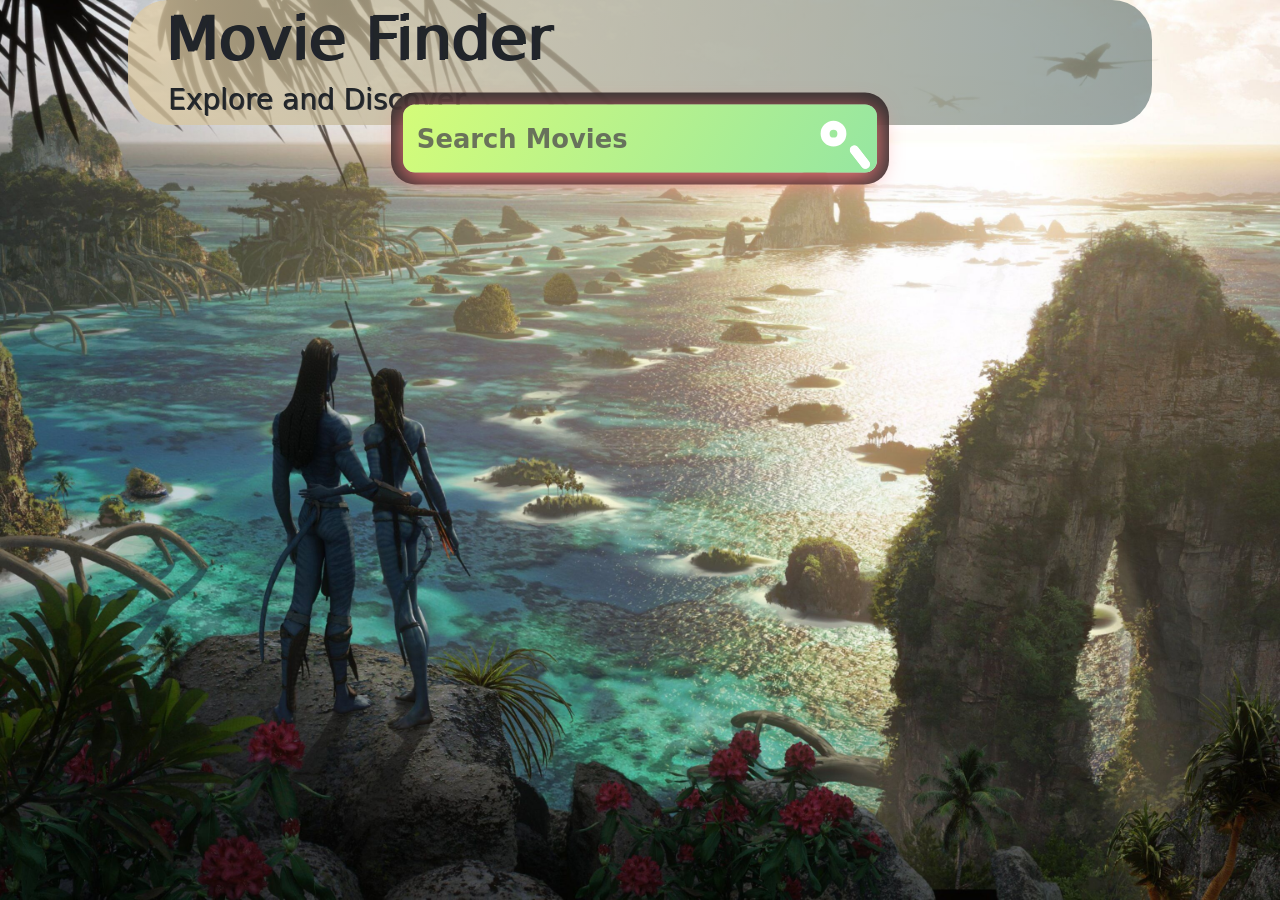
==== index.html @ 80acf5f8 "version_1.1" ====
<!DOCTYPE html>
<html lang="en">

<head>
  <meta charset="UTF-8">
  <meta http-equiv="X-UA-Compatible" content="IE=edge">
  <meta name="viewport" content="width=device-width, initial-scale=1.0">
  <title>Document</title>
  <link rel="stylesheet" href="Mfind.css">
  <link rel="shortcut icon" href="images/favicon.png" type="image/x-icon">
  <link href="https://cdn.jsdelivr.net/npm/bootstrap@5.3.0-alpha1/dist/css/bootstrap.min.css" rel="stylesheet"
    integrity="sha384-GLhlTQ8iRABdZLl6O3oVMWSktQOp6b7In1Zl3/Jr59b6EGGoI1aFkw7cmDA6j6gD" crossorigin="anonymous">
</head>


<body>
  <div class="main_banner">
    <div class="banner">
      <div class="banner_head">
        <h2>
          Movie Finder
        </h2>
        <h3>
          Explore and Discover
        </h3>
      </div>
    </div>
    <div class="banner_search">
      <!-- custom search unit - start-->
      <div id="cover">
        <!-- <form method="get" action=""> -->
        <div class="tb">
          <div class="td"><input type="text" placeholder="Search Movies" required autocomplete="on" id="keyword"></div>
          <div class="td" id="s-cover">
            <button id="keysearch">
              <div id="s-circle"></div>
              <span></span>
            </button>
          </div>
        </div>
        <!-- </form> -->
      </div>
      <!-- custom search unit - start-->
    </div>
    <div id="info_data">

    </div>
  </div>

  <button type="button" class="btn btn-primary" data-bs-toggle="modal" data-bs-target="#modalOvr" style="display: none;">
    Launch demo modal
  </button>

  <!-- Modal -->
  <div class="modal fade" id="modalOvr" tabindex="-1" aria-labelledby="modalTitle" aria-hidden="true">
    <div class="modal-dialog">
      <div class="modal-content">
        <div class="modal-header">
          <h1 class="modal-title fs-5" id="modalTitle"></h1>
          <button type="button" class="btn-close" data-bs-dismiss="modal" aria-label="Close"></button>
        </div>
        <div class="modal-body" id="modalBody">
        </div>
      </div>
    </div>
  </div>

  <script src="https://cdn.jsdelivr.net/npm/bootstrap@5.3.0-alpha1/dist/js/bootstrap.bundle.min.js"
    integrity="sha384-w76AqPfDkMBDXo30jS1Sgez6pr3x5MlQ1ZAGC+nuZB+EYdgRZgiwxhTBTkF7CXvN" crossorigin="anonymous">
  </script>
  <script src="movieLogic.js"></script>
</body>

</html>
---- Mfind.css ----
body {
    background-image: url("images/bg1.jpg");
    background-repeat: no-repeat;
    background-position: center;
    background-size: cover;
    background-attachment: fixed;
    font-family: 'Source Sans Pro', Arial, sans-serif;
}

h2 {
    font-size: 3.8em !important;
    font-weight: bolder;
    margin: 0px;
    margin-top: 10px;
    text-shadow: -3px 1px 0px rgba(33, 36, 45, 1);
}

h3 {
    margin-top: 0px;
    font-size: 1.7em;
    text-shadow: 1px .5px 0px rgba(33, 36, 45, 0.881);
}

div.main_banner {
    width: 80%;
    margin: auto;
}

div.banner {
    border-radius: 40px;
    height: 20%;
    display: flex;
    background-image: linear-gradient(to right, #decba4c9, #425a5a8a);
}

div.banner_head {
    display: flex;
    flex-direction: column;
    justify-content: flex-start;
    padding-top: 2px;
    padding-left: 40px;
}

div.banner_search {
    display: flex;
    flex-direction: column;
    justify-content: center;
    align-items: center;
    padding-top: 30px;
    margin-top: 10px;
}

.tb {
    display: table;
    width: 100%;
}

.td {
    display: table-cell;
    vertical-align: middle;
}

input,
button {
    color: black;
    font-family: 'Source Sans Pro', Arial, sans-serif;
    padding: 0;
    margin: 0;
    border: 0;
    background-color: transparent;
}

#cover {
    width: 790px;
    padding: 10px;
    margin: -83px auto 0 auto;
    background-image: linear-gradient(120deg, #d4fc79 0%, #96e6a1 100%);
    border-radius: 20px;
    box-shadow: 0 10px 40px #ff7c7c, 0 0 0 20px #2d2a2aeb;
    transform: scale(0.6);
}

form {
    height: 96px;
}

input[type="text"] {
    width: 100%;
    height: 93px;
    font-size: 43px;
    padding-left: 13px;
    line-height: 0.5;
    font-weight: 580;
}

input[type="text"]::placeholder {
    color: rgba(82, 80, 80, 0.797);
}

#s-cover {
    width: 1px;
    padding-left: 35px;
}

button {
    position: relative;
    display: block;
    width: 84px;
    height: 90px;
    cursor: pointer;
}

#s-circle {
    position: relative;
    top: -8px;
    left: 0;
    width: 43px;
    height: 43px;
    margin-top: 0;
    border-width: 15px;
    border: 15px solid #fff;
    background-color: transparent;
    border-radius: 50%;
    transition: 0.5s ease all;
}

button span {
    position: absolute;
    top: 68px;
    left: 43px;
    display: block;
    width: 45px;
    height: 15px;
    background-color: transparent;
    border-radius: 10px;
    transform: rotateZ(52deg);
    transition: 0.5s ease all;
}

button span:before,
button span:after {
    content: "";
    position: absolute;
    bottom: 0;
    right: 0;
    width: 45px;
    height: 15px;
    background-color: #fff;
    border-radius: 10px;
    transform: rotateZ(0);
    transition: 0.5s ease all;
}

#s:hover {
    cursor: pointer;
}

#s-cover:hover #s-circle {
    top: -1px;
    width: 67px;
    height: 15px;
    border-width: 0;
    background-color: #fff;
    border-radius: 20px;
}

#s-cover:hover span {
    top: 50%;
    left: 56px;
    width: 25px;
    margin-top: -9px;
    transform: rotateZ(0);
}

#s-cover:hover button span:before {
    bottom: 11px;
    transform: rotateZ(52deg);
}

#s-cover:hover button span:after {
    bottom: -11px;
    transform: rotateZ(-52deg);
}

#s-cover:hover button span:before,
#s-cover:hover button span:after {
    right: -6px;
    width: 40px;
    background-color: #fff;
}

#info_data {
    display: flex;
    flex-direction: row;
    justify-content: space-between;
    flex-wrap: wrap;
}

div.movie_card {
    width: 23%;
    border-radius: 15px;
    border: 0px groove rgb(56, 55, 55);
    display: flex;
    flex-direction: column;
    justify-content: center;
    align-items: center;
    margin-bottom: 20px;
}

div.movie_card img {
    margin-top: 7px;
    box-shadow: 0 14px 18px 0 rgb(0, 0, 0), 0 6px 20px 0 rgb(0, 0, 0);
    width: 200px;
    transition: width 0.5s;
}

div.movie_card img:hover {
    width: 220px; 
}

p.reldate {
    background-color: #cadb0fee;
    padding: 4px;
    border-radius: 15px;
    font-weight: 700;
    box-shadow: rgba(0, 0, 0, 0.25) 0px 14px 28px, rgba(0, 0, 0, 0.22) 0px 10px 10px;
}

div.movie_card p {
    margin: 0px;
}

.t1 {
    padding: 4px;
    font-weight: 900;
    text-shadow: 0 0 2px #f1e508, 0 0 3px #13ea45;
}

.mtitle {
    background: #f64c46a6;
    border: 1px solid #FF4742;
    border-radius: 6px;
    box-shadow: rgba(0, 0, 0, 0.1) 1px 2px 4px;
    box-sizing: border-box;
    color: #130808;
    font-weight: 800;
    outline: 0;
    text-align: center;
    text-rendering: geometricprecision;
    text-transform: none;
    text-shadow: 0 0 2px #f1e508, 0 0 3px #13ea45;
    height: 30px;
    margin-bottom: 3px;
}

.r1 {
    border-radius: 60px;
    border: 18px groove rgba(124, 61, 90, 0.851);
}

div.movie_row1 {
    display: flex;
    flex-direction: row;
    justify-content: space-between;
}

div.movie_row1 div {
    align-self: center;
    margin-left: 20px;
    margin-right: 20px;
    margin-bottom: 4px;
}

.hidden {
    display: none;
}

.button-24 {
    background: #FF4742;
    border: 1px solid #FF4742;
    border-radius: 6px;
    box-shadow: rgba(0, 0, 0, 0.1) 1px 2px 4px;
    box-sizing: border-box;
    color: #FFFFFF;
    cursor: pointer;
    display: inline-block;
    font-weight: 800;
    outline: 0;
    text-align: center;
    text-rendering: geometricprecision;
    text-transform: none;
    height: 30px;
    margin-bottom: 3px;
}

.button-24:hover,
.button-24:active {
    background-color: initial;
    background-position: 0 0;
    color: #FF4742;
}

.button-24:active {
    opacity: .5;
}

div#modalBody {
    background-image: linear-gradient(to right, #decba490, #3e515181);
}

@media screen and (max-width: 480px) {
    #cover {
        width: 450px;
        padding: 7px;
        margin: 4px;
    }

    #info_data {
        display: flex;
        flex-direction: column;
        align-items: center;
        justify-content: center;
    }

    h2 {
        font-size: 2em !important;
    }

    h3 {
        font-size: 1em;
    }

    div.banner {
        margin-top: 5px;
        background-image: linear-gradient(to right, #bea36d, #425a5aa2);
    }

    div.banner_search {
        padding: 5px;
    }

    div.movie_card {
        width: 80%;
    }
}
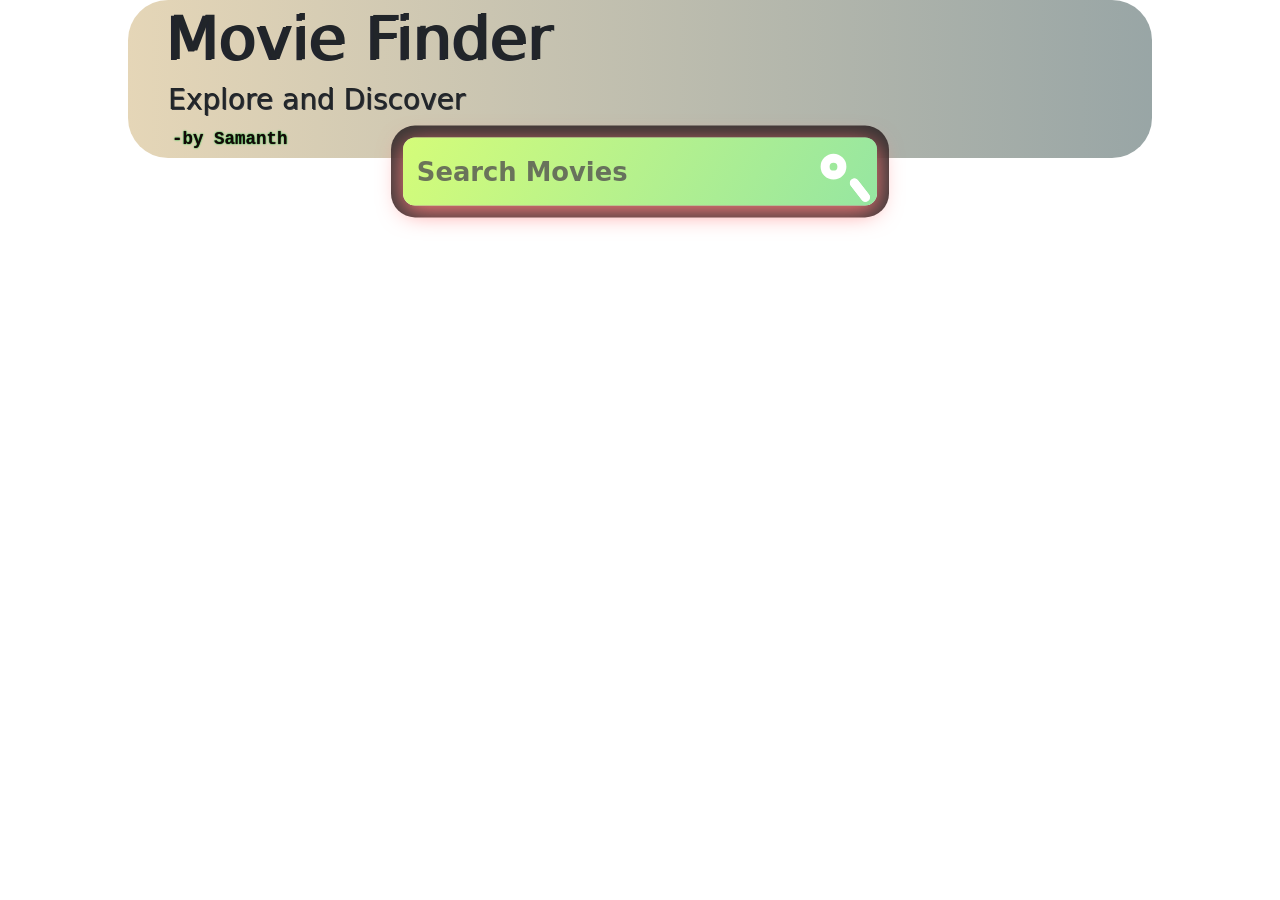
==== commit e8456bc0: "commit_7 seventhversion" ====
--- a/index.html
+++ b/index.html
@@ -1,74 +1,116 @@
 <!DOCTYPE html>
 <html lang="en">
+  <head>
+    <meta charset="UTF-8" />
+    <meta http-equiv="X-UA-Compatible" content="IE=edge" />
+    <meta name="viewport" content="width=device-width, initial-scale=1.0" />
 
-<head>
-  <meta charset="UTF-8">
-  <meta http-equiv="X-UA-Compatible" content="IE=edge">
-  <meta name="viewport" content="width=device-width, initial-scale=1.0">
-  <title>Document</title>
-  <link rel="stylesheet" href="Mfind.css">
-  <link rel="shortcut icon" href="images/favicon.png" type="image/x-icon">
-  <link href="https://cdn.jsdelivr.net/npm/bootstrap@5.3.0-alpha1/dist/css/bootstrap.min.css" rel="stylesheet"
-    integrity="sha384-GLhlTQ8iRABdZLl6O3oVMWSktQOp6b7In1Zl3/Jr59b6EGGoI1aFkw7cmDA6j6gD" crossorigin="anonymous">
-</head>
+    <meta
+      name="description"
+      content="Find/Search for any national/international movie"
+    />
+    <meta property="og:title" content="MovieFind-Samanth" />
+    <meta property="og:url" content="https://findthemovie.netlify.app/" />
+    <meta
+      property="og:description"
+      content="Find/Search for any national/international movie"
+    />
+    <meta
+      property="og:image:secure_url"
+      itemprop="image"
+      content="https://imgur.com/a/Z5zgWaQ"
+    />
+    <meta property="og:type" content="website" />
 
+    <title>Find your Movie</title>
+    <link rel="stylesheet" href="Mfind.css" />
+    <link rel="shortcut icon" href="images/favicon.png" type="image/x-icon" />
+    <link
+      href="https://cdn.jsdelivr.net/npm/bootstrap@5.3.0-alpha1/dist/css/bootstrap.min.css"
+      rel="stylesheet"
+      integrity="sha384-GLhlTQ8iRABdZLl6O3oVMWSktQOp6b7In1Zl3/Jr59b6EGGoI1aFkw7cmDA6j6gD"
+      crossorigin="anonymous"
+    />
+  </head>
 
-<body>
-  <div class="main_banner">
-    <div class="banner">
-      <div class="banner_head">
-        <h2>
-          Movie Finder
-        </h2>
-        <h3>
-          Explore and Discover
-        </h3>
+  <body>
+    <div class="main_banner">
+      <div class="banner">
+        <div class="banner_head">
+          <h2>Movie Finder</h2>
+          <h3>
+            Explore and Discover
+            <h5><code class="t2 c1">-by Samanth</code></h5>
+          </h3>
+        </div>
       </div>
+      <div class="banner_search">
+        <!-- custom search unit - start-->
+        <div id="cover">
+          <!-- <form method="get" action=""> -->
+          <div class="tb">
+            <div class="td">
+              <input
+                type="text"
+                placeholder="Search Movies"
+                required
+                autocomplete="on"
+                id="keyword"
+              />
+            </div>
+            <div class="td" id="s-cover">
+              <button id="keysearch">
+                <div id="s-circle"></div>
+                <span></span>
+              </button>
+            </div>
+          </div>
+          <!-- </form> -->
+        </div>
+        <!-- custom search unit - start-->
+      </div>
+      <div id="info_data"></div>
     </div>
-    <div class="banner_search">
-      <!-- custom search unit - start-->
-      <div id="cover">
-        <!-- <form method="get" action=""> -->
-        <div class="tb">
-          <div class="td"><input type="text" placeholder="Search Movies" required autocomplete="on" id="keyword"></div>
-          <div class="td" id="s-cover">
-            <button id="keysearch">
-              <div id="s-circle"></div>
-              <span></span>
-            </button>
+
+    <button
+      type="button"
+      class="btn btn-primary"
+      data-bs-toggle="modal"
+      data-bs-target="#modalOvr"
+      style="display: none"
+    >
+      Launch demo modal
+    </button>
+
+    <!-- Modal -->
+    <div
+      class="modal fade"
+      id="modalOvr"
+      tabindex="-1"
+      aria-labelledby="modalTitle"
+      aria-hidden="true"
+    >
+      <div class="modal-dialog">
+        <div class="modal-content">
+          <div class="modal-header">
+            <h1 class="modal-title fs-5" id="modalTitle"></h1>
+            <button
+              type="button"
+              class="btn-close"
+              data-bs-dismiss="modal"
+              aria-label="Close"
+            ></button>
           </div>
-        </div>
-        <!-- </form> -->
-      </div>
-      <!-- custom search unit - start-->
-    </div>
-    <div id="info_data">
-
-    </div>
-  </div>
-
-  <button type="button" class="btn btn-primary" data-bs-toggle="modal" data-bs-target="#modalOvr" style="display: none;">
-    Launch demo modal
-  </button>
-
-  <!-- Modal -->
-  <div class="modal fade" id="modalOvr" tabindex="-1" aria-labelledby="modalTitle" aria-hidden="true">
-    <div class="modal-dialog">
-      <div class="modal-content">
-        <div class="modal-header">
-          <h1 class="modal-title fs-5" id="modalTitle"></h1>
-          <button type="button" class="btn-close" data-bs-dismiss="modal" aria-label="Close"></button>
-        </div>
-        <div class="modal-body" id="modalBody">
+          <div class="modal-body" id="modalBody"></div>
         </div>
       </div>
     </div>
-  </div>
 
-  <script src="https://cdn.jsdelivr.net/npm/bootstrap@5.3.0-alpha1/dist/js/bootstrap.bundle.min.js"
-    integrity="sha384-w76AqPfDkMBDXo30jS1Sgez6pr3x5MlQ1ZAGC+nuZB+EYdgRZgiwxhTBTkF7CXvN" crossorigin="anonymous">
-  </script>
-  <script src="movieLogic.js"></script>
-</body>
-
-</html>+    <script
+      src="https://cdn.jsdelivr.net/npm/bootstrap@5.3.0-alpha1/dist/js/bootstrap.bundle.min.js"
+      integrity="sha384-w76AqPfDkMBDXo30jS1Sgez6pr3x5MlQ1ZAGC+nuZB+EYdgRZgiwxhTBTkF7CXvN"
+      crossorigin="anonymous"
+    ></script>
+    <script src="movieLogic.js"></script>
+  </body>
+</html>
--- a/Mfind.css
+++ b/Mfind.css
@@ -1,345 +1,411 @@
 body {
-    background-image: url("images/bg1.jpg");
-    background-repeat: no-repeat;
-    background-position: center;
-    background-size: cover;
-    background-attachment: fixed;
-    font-family: 'Source Sans Pro', Arial, sans-serif;
+  background-image: url("images/bg3.jpg");
+  background-repeat: no-repeat;
+  background-position: center;
+  background-size: cover;
+  background-attachment: fixed;
+  font-family: "Source Sans Pro", Arial, sans-serif;
 }
 
 h2 {
-    font-size: 3.8em !important;
-    font-weight: bolder;
-    margin: 0px;
-    margin-top: 10px;
-    text-shadow: -3px 1px 0px rgba(33, 36, 45, 1);
+  font-size: 3.8em !important;
+  font-weight: bolder;
+  margin: 0px;
+  margin-top: 10px;
+  text-shadow: -3px 1px 0px rgba(33, 36, 45, 1);
 }
 
 h3 {
-    margin-top: 0px;
-    font-size: 1.7em;
-    text-shadow: 1px .5px 0px rgba(33, 36, 45, 0.881);
+  margin-top: 0px;
+  font-size: 1.7em;
+  text-shadow: 1px 0.5px 0px rgba(33, 36, 45, 0.881);
 }
 
 div.main_banner {
-    width: 80%;
-    margin: auto;
+  width: 80%;
+  margin: auto;
 }
 
 div.banner {
-    border-radius: 40px;
-    height: 20%;
-    display: flex;
-    background-image: linear-gradient(to right, #decba4c9, #425a5a8a);
+  border-radius: 40px;
+  height: 20%;
+  display: flex;
+  background-image: linear-gradient(to right, #decba4c9, #425a5a8a);
 }
 
 div.banner_head {
+  display: flex;
+  flex-direction: column;
+  justify-content: flex-start;
+  padding-top: 2px;
+  padding-left: 40px;
+}
+
+div.banner_search {
+  display: flex;
+  flex-direction: column;
+  justify-content: center;
+  align-items: center;
+  padding-top: 30px;
+  margin-top: 10px;
+}
+
+.tb {
+  display: table;
+  width: 100%;
+}
+
+.td {
+  display: table-cell;
+  vertical-align: middle;
+}
+
+input,
+button {
+  color: black;
+  font-family: "Source Sans Pro", Arial, sans-serif;
+  padding: 0;
+  margin: 0;
+  border: 0;
+  background-color: transparent;
+}
+
+#cover {
+  width: 790px;
+  padding: 10px;
+  margin: -83px auto 0 auto;
+  background-image: linear-gradient(120deg, #d4fc79 0%, #96e6a1 100%);
+  border-radius: 20px;
+  box-shadow: 0 10px 40px #ff7c7c, 0 0 0 20px #2d2a2aeb;
+  transform: scale(0.6);
+}
+
+form {
+  height: 96px;
+}
+
+input[type="text"] {
+  width: 100%;
+  height: 93px;
+  font-size: 43px;
+  padding-left: 13px;
+  line-height: 0.5;
+  font-weight: 580;
+}
+
+input[type="text"]::placeholder {
+  color: rgba(82, 80, 80, 0.797);
+}
+
+#s-cover {
+  width: 1px;
+  padding-left: 35px;
+}
+
+button {
+  position: relative;
+  display: block;
+  width: 84px;
+  height: 90px;
+  cursor: pointer;
+}
+
+#s-circle {
+  position: relative;
+  top: -8px;
+  left: 0;
+  width: 43px;
+  height: 43px;
+  margin-top: 0;
+  border-width: 15px;
+  border: 15px solid #fff;
+  background-color: transparent;
+  border-radius: 50%;
+  transition: 0.5s ease all;
+}
+
+button span {
+  position: absolute;
+  top: 68px;
+  left: 43px;
+  display: block;
+  width: 45px;
+  height: 15px;
+  background-color: transparent;
+  border-radius: 10px;
+  transform: rotateZ(52deg);
+  transition: 0.5s ease all;
+}
+
+button span:before,
+button span:after {
+  content: "";
+  position: absolute;
+  bottom: 0;
+  right: 0;
+  width: 45px;
+  height: 15px;
+  background-color: #fff;
+  border-radius: 10px;
+  transform: rotateZ(0);
+  transition: 0.5s ease all;
+}
+
+#s:hover {
+  cursor: pointer;
+}
+
+#s-cover:hover #s-circle {
+  top: -1px;
+  width: 67px;
+  height: 15px;
+  border-width: 0;
+  background-color: #fff;
+  border-radius: 20px;
+}
+
+#s-cover:hover span {
+  top: 50%;
+  left: 56px;
+  width: 25px;
+  margin-top: -9px;
+  transform: rotateZ(0);
+}
+
+#s-cover:hover button span:before {
+  bottom: 11px;
+  transform: rotateZ(52deg);
+}
+
+#s-cover:hover button span:after {
+  bottom: -11px;
+  transform: rotateZ(-52deg);
+}
+
+#s-cover:hover button span:before,
+#s-cover:hover button span:after {
+  right: -6px;
+  width: 40px;
+  background-color: #fff;
+}
+
+#info_data {
+  display: flex;
+  flex-direction: row;
+  justify-content: space-between;
+  flex-wrap: wrap;
+}
+
+div.movie_card {
+  width: 24%;
+  border-radius: 15px;
+  border: 0px groove rgb(56, 55, 55);
+  display: flex;
+  flex-direction: column;
+  justify-content: center;
+  align-items: center;
+  margin-bottom: 20px;
+}
+
+div.movie_card img {
+  margin-top: 7px;
+  box-shadow: 0 14px 18px 0 rgb(0, 0, 0), 0 6px 20px 0 rgb(0, 0, 0);
+  width: 200px;
+  transition: width 0.5s;
+}
+
+div.movie_card img:hover {
+  width: 220px;
+}
+
+p.reldate {
+  background-color: #cadb0fee;
+  padding: 4px;
+  border-radius: 15px;
+  font-weight: 700;
+  box-shadow: rgba(0, 0, 0, 0.25) 0px 14px 28px,
+    rgba(0, 0, 0, 0.22) 0px 10px 10px;
+}
+
+div.movie_card p {
+  margin: 0px !important;
+}
+
+.t1 {
+  padding: 4px;
+  font-weight: 900;
+  text-shadow: 0 0 2px #f1e508, 0 0 3px #13ea45;
+}
+.t2 {
+  padding: 4px;
+  font-weight: 900;
+  text-shadow: 0 0 1px #111001a4, 0 0 2px #13ea45;
+}
+
+.c1 {
+  color: #130808;
+}
+
+#modalTitle {
+  background: #f64c46a6;
+  border: 1px solid #ff4742;
+  border-radius: 6px;
+  box-shadow: rgba(0, 0, 0, 0.1) 1px 2px 4px;
+  box-sizing: border-box;
+  color: #130808;
+  font-weight: 800;
+  font-size: medium !important;
+  outline: 0;
+  text-align: center;
+  text-rendering: geometricprecision;
+  text-transform: none;
+  text-shadow: 0 0 2px #f1e508, 0 0 3px #13ea45;
+  height: 30px;
+  margin-bottom: 3px;
+}
+
+.r1 {
+  border-radius: 60px;
+  border: 18px groove rgba(124, 61, 90, 0.851);
+}
+
+div.movie_row1 {
+  display: flex;
+  flex-direction: row;
+  justify-content: space-between;
+}
+
+div.movie_row1 div {
+  align-self: center;
+  margin-left: 20px;
+  margin-right: 20px;
+  margin-bottom: 4px;
+}
+
+div.movie_row2 {
+  display: flex;
+  flex-direction: row;
+  justify-content: space-between;
+}
+
+div.movie_row3 {
+  display: flex;
+  flex-direction: row;
+  justify-content: center;
+}
+
+div.movie_row2 *,
+div.movie_row3 * {
+  margin: 10px;
+}
+
+.hidden {
+  display: none;
+}
+
+.button-24 {
+  background: #ff4742;
+  border: 1px solid #ff4742;
+  border-radius: 6px;
+  box-shadow: rgba(0, 0, 0, 0.1) 1px 2px 4px;
+  box-sizing: border-box;
+  color: #ffffff;
+  cursor: pointer;
+  display: inline-block;
+  font-weight: 800;
+  width: 50%;
+  outline: 0;
+  text-align: center;
+  text-rendering: geometricprecision;
+  text-transform: none;
+  height: 30px;
+  margin-bottom: 3px;
+  padding: 5px;
+}
+
+.button-24:hover,
+.button-24:active {
+  background-color: initial;
+  background-position: 0 0;
+  color: #ff4742;
+}
+
+.button-24:active {
+  opacity: 0.5;
+}
+
+div#modalBody {
+  background-image: linear-gradient(to right, #decba490, #3e515181);
+}
+
+table {
+  overflow: auto;
+}
+
+th,
+td {
+  border: 3px groove rgba(0, 0, 0, 0.39) !important;
+  border-radius: 5px !important;
+  border-collapse: collapse;
+}
+
+th {
+  text-align: center;
+}
+
+td:hover {
+  background-image: linear-gradient(to right, #d29f3890, #398a8a81);
+}
+#modalBody {
+  display: flex;
+  flex-direction: row;
+  flex-wrap: nowrap;
+  overflow: auto;
+}
+#modalBody div {
+  margin: 10px;
+}
+
+@media screen and (max-width: 480px) {
+  body {
+    background-image: url("images/bg2.jpg");
+  }
+
+  #cover {
+    width: 450px;
+    padding: 7px;
+    margin: 4px;
+  }
+
+  #info_data {
     display: flex;
     flex-direction: column;
-    justify-content: flex-start;
-    padding-top: 2px;
-    padding-left: 40px;
-}
-
-div.banner_search {
-    display: flex;
-    flex-direction: column;
+    align-items: center;
     justify-content: center;
-    align-items: center;
-    padding-top: 30px;
-    margin-top: 10px;
-}
-
-.tb {
-    display: table;
-    width: 100%;
-}
-
-.td {
-    display: table-cell;
-    vertical-align: middle;
-}
-
-input,
-button {
-    color: black;
-    font-family: 'Source Sans Pro', Arial, sans-serif;
-    padding: 0;
-    margin: 0;
-    border: 0;
-    background-color: transparent;
-}
-
-#cover {
-    width: 790px;
-    padding: 10px;
-    margin: -83px auto 0 auto;
-    background-image: linear-gradient(120deg, #d4fc79 0%, #96e6a1 100%);
-    border-radius: 20px;
-    box-shadow: 0 10px 40px #ff7c7c, 0 0 0 20px #2d2a2aeb;
-    transform: scale(0.6);
-}
-
-form {
-    height: 96px;
-}
-
-input[type="text"] {
-    width: 100%;
-    height: 93px;
-    font-size: 43px;
-    padding-left: 13px;
-    line-height: 0.5;
-    font-weight: 580;
-}
-
-input[type="text"]::placeholder {
-    color: rgba(82, 80, 80, 0.797);
-}
-
-#s-cover {
-    width: 1px;
-    padding-left: 35px;
-}
-
-button {
-    position: relative;
-    display: block;
-    width: 84px;
-    height: 90px;
-    cursor: pointer;
-}
-
-#s-circle {
-    position: relative;
-    top: -8px;
-    left: 0;
-    width: 43px;
-    height: 43px;
-    margin-top: 0;
-    border-width: 15px;
-    border: 15px solid #fff;
-    background-color: transparent;
-    border-radius: 50%;
-    transition: 0.5s ease all;
-}
-
-button span {
-    position: absolute;
-    top: 68px;
-    left: 43px;
-    display: block;
-    width: 45px;
-    height: 15px;
-    background-color: transparent;
-    border-radius: 10px;
-    transform: rotateZ(52deg);
-    transition: 0.5s ease all;
-}
-
-button span:before,
-button span:after {
-    content: "";
-    position: absolute;
-    bottom: 0;
-    right: 0;
-    width: 45px;
-    height: 15px;
-    background-color: #fff;
-    border-radius: 10px;
-    transform: rotateZ(0);
-    transition: 0.5s ease all;
-}
-
-#s:hover {
-    cursor: pointer;
-}
-
-#s-cover:hover #s-circle {
-    top: -1px;
-    width: 67px;
-    height: 15px;
-    border-width: 0;
-    background-color: #fff;
-    border-radius: 20px;
-}
-
-#s-cover:hover span {
-    top: 50%;
-    left: 56px;
-    width: 25px;
-    margin-top: -9px;
-    transform: rotateZ(0);
-}
-
-#s-cover:hover button span:before {
-    bottom: 11px;
-    transform: rotateZ(52deg);
-}
-
-#s-cover:hover button span:after {
-    bottom: -11px;
-    transform: rotateZ(-52deg);
-}
-
-#s-cover:hover button span:before,
-#s-cover:hover button span:after {
-    right: -6px;
-    width: 40px;
-    background-color: #fff;
-}
-
-#info_data {
-    display: flex;
-    flex-direction: row;
-    justify-content: space-between;
-    flex-wrap: wrap;
-}
-
-div.movie_card {
-    width: 23%;
-    border-radius: 15px;
-    border: 0px groove rgb(56, 55, 55);
-    display: flex;
-    flex-direction: column;
-    justify-content: center;
-    align-items: center;
-    margin-bottom: 20px;
-}
-
-div.movie_card img {
-    margin-top: 7px;
-    box-shadow: 0 14px 18px 0 rgb(0, 0, 0), 0 6px 20px 0 rgb(0, 0, 0);
-    width: 200px;
-    transition: width 0.5s;
-}
-
-div.movie_card img:hover {
-    width: 220px; 
-}
-
-p.reldate {
-    background-color: #cadb0fee;
-    padding: 4px;
-    border-radius: 15px;
-    font-weight: 700;
-    box-shadow: rgba(0, 0, 0, 0.25) 0px 14px 28px, rgba(0, 0, 0, 0.22) 0px 10px 10px;
-}
-
-div.movie_card p {
-    margin: 0px;
-}
-
-.t1 {
-    padding: 4px;
-    font-weight: 900;
-    text-shadow: 0 0 2px #f1e508, 0 0 3px #13ea45;
-}
-
-.mtitle {
-    background: #f64c46a6;
-    border: 1px solid #FF4742;
-    border-radius: 6px;
-    box-shadow: rgba(0, 0, 0, 0.1) 1px 2px 4px;
-    box-sizing: border-box;
-    color: #130808;
-    font-weight: 800;
-    outline: 0;
-    text-align: center;
-    text-rendering: geometricprecision;
-    text-transform: none;
-    text-shadow: 0 0 2px #f1e508, 0 0 3px #13ea45;
-    height: 30px;
-    margin-bottom: 3px;
-}
-
-.r1 {
-    border-radius: 60px;
-    border: 18px groove rgba(124, 61, 90, 0.851);
-}
-
-div.movie_row1 {
-    display: flex;
-    flex-direction: row;
-    justify-content: space-between;
-}
-
-div.movie_row1 div {
-    align-self: center;
-    margin-left: 20px;
-    margin-right: 20px;
-    margin-bottom: 4px;
-}
-
-.hidden {
-    display: none;
-}
-
-.button-24 {
-    background: #FF4742;
-    border: 1px solid #FF4742;
-    border-radius: 6px;
-    box-shadow: rgba(0, 0, 0, 0.1) 1px 2px 4px;
-    box-sizing: border-box;
-    color: #FFFFFF;
-    cursor: pointer;
-    display: inline-block;
-    font-weight: 800;
-    outline: 0;
-    text-align: center;
-    text-rendering: geometricprecision;
-    text-transform: none;
-    height: 30px;
-    margin-bottom: 3px;
-}
-
-.button-24:hover,
-.button-24:active {
-    background-color: initial;
-    background-position: 0 0;
-    color: #FF4742;
-}
-
-.button-24:active {
-    opacity: .5;
-}
-
-div#modalBody {
-    background-image: linear-gradient(to right, #decba490, #3e515181);
-}
-
-@media screen and (max-width: 480px) {
-    #cover {
-        width: 450px;
-        padding: 7px;
-        margin: 4px;
-    }
-
-    #info_data {
-        display: flex;
-        flex-direction: column;
-        align-items: center;
-        justify-content: center;
-    }
-
-    h2 {
-        font-size: 2em !important;
-    }
-
-    h3 {
-        font-size: 1em;
-    }
-
-    div.banner {
-        margin-top: 5px;
-        background-image: linear-gradient(to right, #bea36d, #425a5aa2);
-    }
-
-    div.banner_search {
-        padding: 5px;
-    }
-
-    div.movie_card {
-        width: 80%;
-    }
-}+  }
+
+  h2 {
+    font-size: 2em !important;
+  }
+
+  h3 {
+    font-size: 1em;
+  }
+
+  div.banner {
+    margin-top: 5px;
+    background-image: linear-gradient(to right, #bea36d, #425a5aa2);
+  }
+
+  div.banner_search {
+    padding: 5px;
+  }
+
+  div.movie_card {
+    width: 90%;
+  }
+
+  div.movie_card img:hover {
+    width: 240px;
+  }
+}
